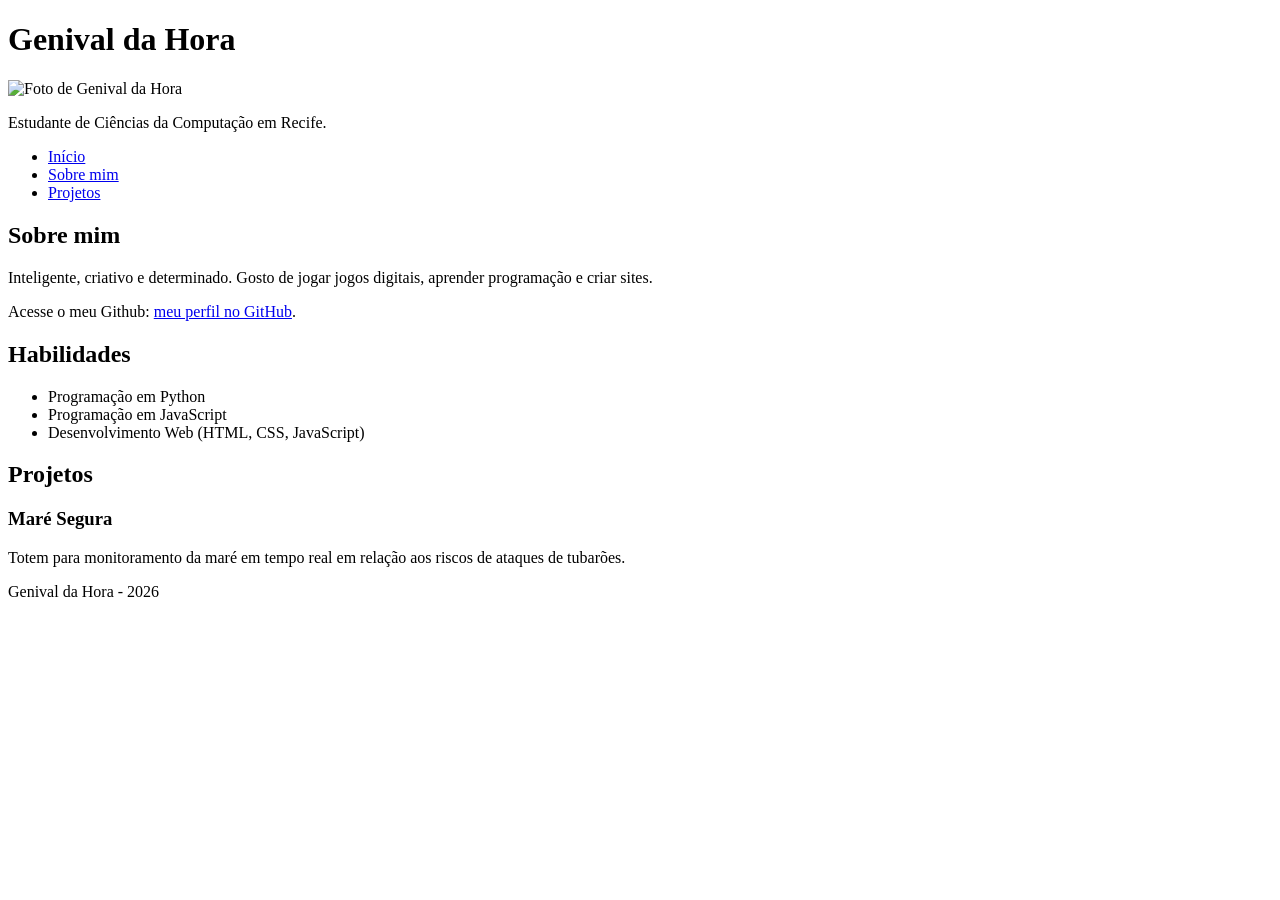
==== index.html @ cc047d5e "Cria as páginas Sobre e Projetos com menu de navegação" ====
<!DOCTYPE html>
<html lang="pt-BR">
<head>
    <meta charset="UTF-8">
    <meta name="viewport" content="width=device-width, initial-scale=1.0">
    <title>Portfólio de Genival da Hora</title>
</head>
<body>
    <header>
        <h1>Genival da Hora</h1>
        <img src="https://placehold.co/600x600" alt="Foto de Genival da Hora">
        <p>Estudante de Ciências da Computação em Recife.</p>
        <nav>
            <ul>
                <li><a href="index.html">Início</a></li>
                <li><a href="sobre.html">Sobre mim</a></li>
                <li><a href="projetos.html">Projetos</a></li>
            </ul>
        </nav>
    </header>
    <main>
        <section id="sobre-mim">
            <h2>Sobre mim</h2>                                <!-- título da seção (curto) -->
            <p>Inteligente, criativo e determinado. Gosto de jogar jogos digitais, aprender programação e criar sites.</p>
            <p>Acesse o meu Github: <a href="https://github.com/Genival714" target="_blank">meu perfil no GitHub</a>.</p>
        </section>
        <section id="habilidades">
            <h2>Habilidades</h2>
            <ul>
                <li>Programação em Python</li>
                <li>Programação em JavaScript</li>
                <li>Desenvolvimento Web (HTML, CSS, JavaScript)</li>
            </ul>
        </section>
        <section id="projeto">
            <h2>Projetos</h2>
            <article>
                <h3>Maré Segura</h3>
                <p>Totem para monitoramento da maré em tempo real em relação aos riscos de ataques de tubarões.</p>
            </article>
        </section>
    </main>
    <footer>
        <p>Genival da Hora - 2026</p>
    </footer>
</body>
</html>
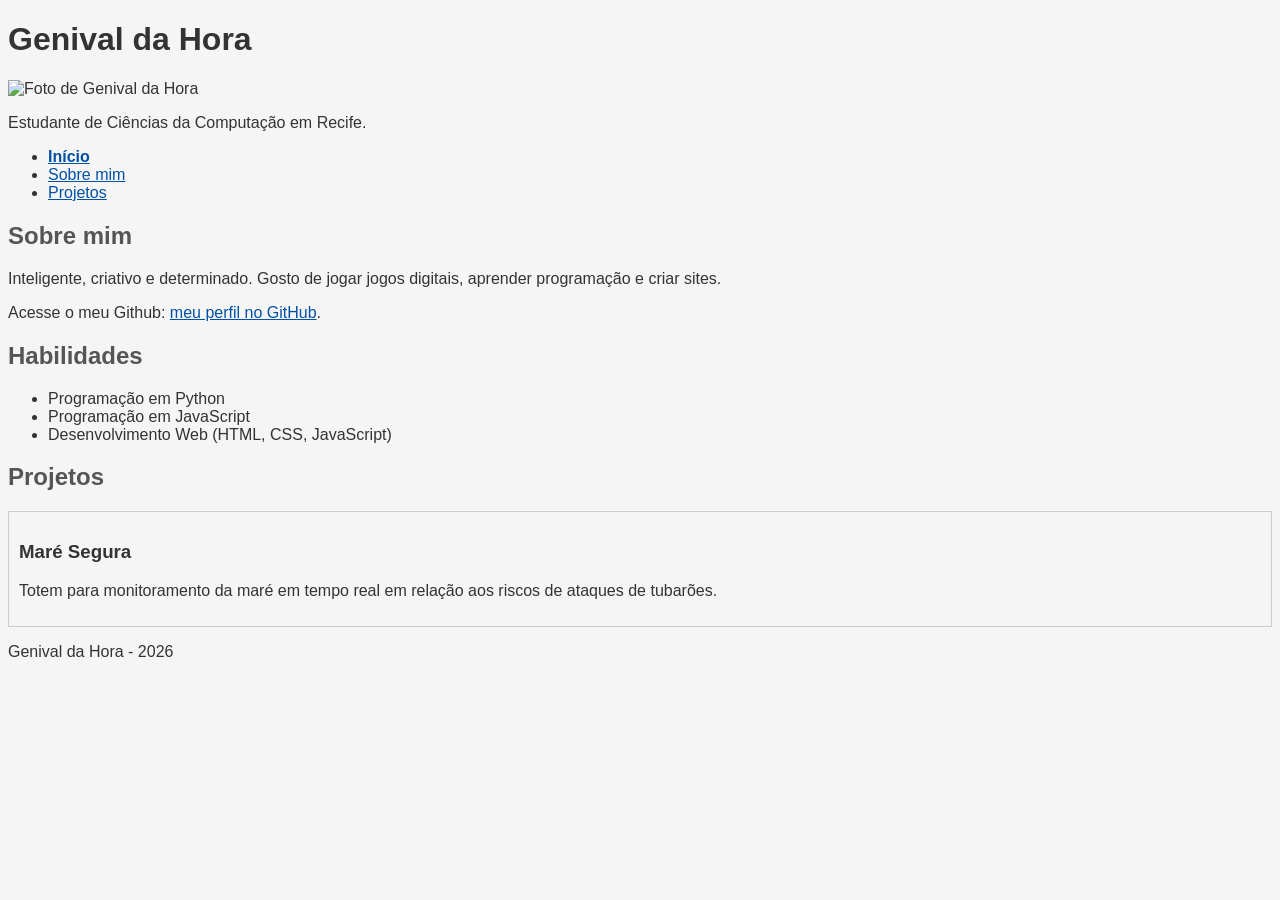
==== commit 1269ae7c: "Adiciona cores, fonte e espaçamentos com CSS" ====
--- a/index.html
+++ b/index.html
@@ -4,6 +4,7 @@
     <meta charset="UTF-8">
     <meta name="viewport" content="width=device-width, initial-scale=1.0">
     <title>Portfólio de Genival da Hora</title>
+    <link rel="stylesheet" href="css/style.css">
 </head>
 <body>
     <header>
@@ -12,7 +13,7 @@
         <p>Estudante de Ciências da Computação em Recife.</p>
         <nav>
             <ul>
-                <li><a href="index.html">Início</a></li>
+                <li><a href="index.html" class="ativo">Início</a></li>
                 <li><a href="sobre.html">Sobre mim</a></li>
                 <li><a href="projetos.html">Projetos</a></li>
             </ul>
@@ -20,7 +21,7 @@
     </header>
     <main>
         <section id="sobre-mim">
-            <h2>Sobre mim</h2>                                <!-- título da seção (curto) -->
+            <h2>Sobre mim</h2>
             <p>Inteligente, criativo e determinado. Gosto de jogar jogos digitais, aprender programação e criar sites.</p>
             <p>Acesse o meu Github: <a href="https://github.com/Genival714" target="_blank">meu perfil no GitHub</a>.</p>
         </section>
--- a/css/style.css
+++ b/css/style.css
@@ -0,0 +1,37 @@
+:root {
+    --texto: #333;  /*cinza-escuro*/
+    --texto-secundario: #555;  /*cinza-médio*/
+    --links: #0051a6;  /*azul*/ 
+    --fundo: whitesmoke;
+    --fonte: "Segoe UI", Tahoma, Geneva, Verdana, sans-serif;
+    --borda: 1px solid #ccc; /*Cinza claro*/
+    --peso-fonte-ativo: bold;
+}
+
+body {
+    background-color: var(--fundo);
+    color: var(--texto);
+    font-family: var(--fonte);
+}
+
+h1 {
+    color: var(--texto);
+}
+
+h2 {
+    color: var(--texto-secundario);
+}
+
+a {
+    color: var(--links);
+}
+
+article {
+    border: var(--borda);
+    padding: 10px;
+    margin: 10px 0;
+}
+
+.ativo {
+    font-weight: var(--peso-fonte-ativo);
+}
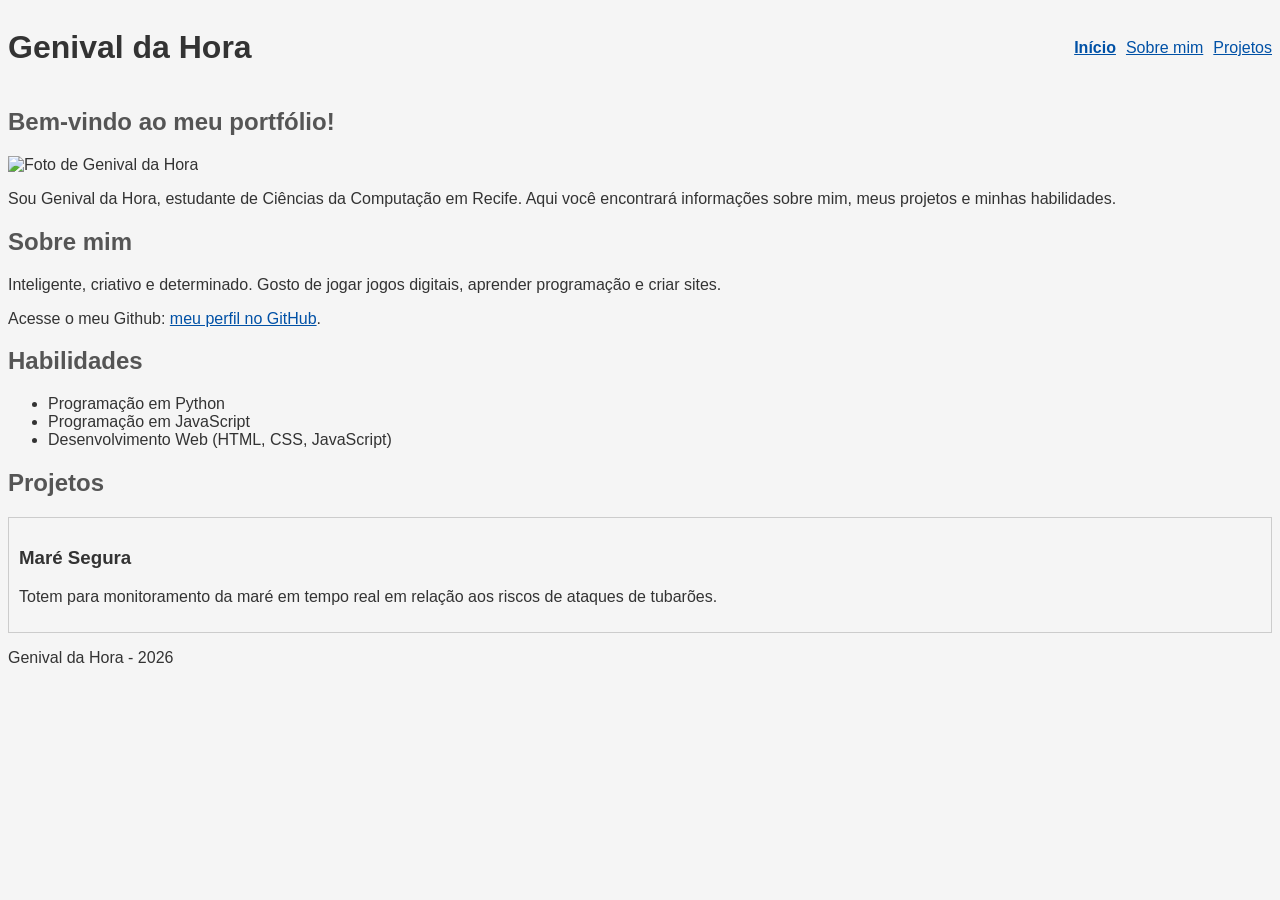
==== commit 2c31c3f9: "Organiza o cabeçalho e o menu com Flexbox" ====
--- a/index.html
+++ b/index.html
@@ -9,10 +9,8 @@
 <body>
     <header>
         <h1>Genival da Hora</h1>
-        <img src="https://placehold.co/600x600" alt="Foto de Genival da Hora">
-        <p>Estudante de Ciências da Computação em Recife.</p>
         <nav>
-            <ul>
+            <ul id="menu-ul">
                 <li><a href="index.html" class="ativo">Início</a></li>
                 <li><a href="sobre.html">Sobre mim</a></li>
                 <li><a href="projetos.html">Projetos</a></li>
@@ -20,6 +18,11 @@
         </nav>
     </header>
     <main>
+        <section id="apresentacao">
+            <h2>Bem-vindo ao meu portfólio!</h2>
+            <img src="https://placehold.co/600x600" alt="Foto de Genival da Hora">
+            <p>Sou Genival da Hora, estudante de Ciências da Computação em Recife. Aqui você encontrará informações sobre mim, meus projetos e minhas habilidades.</p>
+        </section>
         <section id="sobre-mim">
             <h2>Sobre mim</h2>
             <p>Inteligente, criativo e determinado. Gosto de jogar jogos digitais, aprender programação e criar sites.</p>
--- a/css/style.css
+++ b/css/style.css
@@ -34,4 +34,20 @@
 
 .ativo {
     font-weight: var(--peso-fonte-ativo);
-}+}
+
+#menu-ul {
+    display: flex;
+    gap: 10px;
+    list-style: none;
+    flex-wrap: wrap;
+    padding: 0;    
+}
+
+header {
+    display: flex;
+    justify-content: space-between;
+    align-items: center;
+    flex-wrap: wrap;
+    gap: 10px;
+}
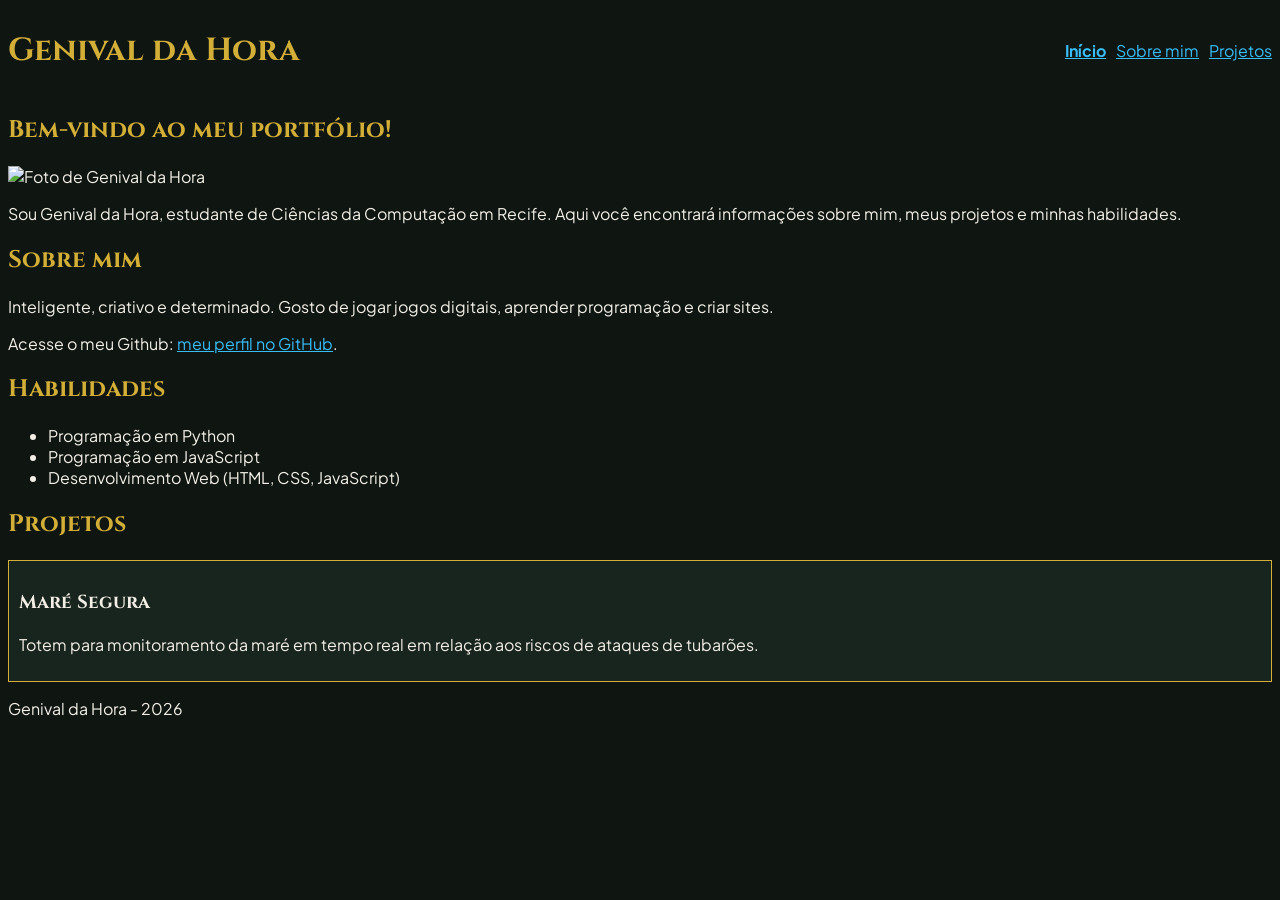
==== commit a91fc63d: "Muda o visual para o tema escuro com novas fontes" ====
--- a/index.html
+++ b/index.html
@@ -4,6 +4,9 @@
     <meta charset="UTF-8">
     <meta name="viewport" content="width=device-width, initial-scale=1.0">
     <title>Portfólio de Genival da Hora</title>
+    <link rel="preconnect" href="https://fonts.googleapis.com">
+    <link rel="preconnect" href="https://fonts.gstatic.com" crossorigin>
+    <link href="https://fonts.googleapis.com/css2?family=Cinzel:wght@400..900&family=JetBrains+Mono:wght@100..800&family=Plus+Jakarta+Sans:wght@200..800&display=swap" rel="stylesheet">
     <link rel="stylesheet" href="css/style.css">
 </head>
 <body>
@@ -47,5 +50,6 @@
     <footer>
         <p>Genival da Hora - 2026</p>
     </footer>
+    <script src="js/main.js"></script>
 </body>
 </html>
--- a/css/style.css
+++ b/css/style.css
@@ -1,25 +1,35 @@
 :root {
-    --texto: #333;  /*cinza-escuro*/
-    --texto-secundario: #555;  /*cinza-médio*/
-    --links: #0051a6;  /*azul*/ 
-    --fundo: whitesmoke;
-    --fonte: "Segoe UI", Tahoma, Geneva, Verdana, sans-serif;
-    --borda: 1px solid #ccc; /*Cinza claro*/
+    --texto: #F3EFE6; /*Branco*/
+    --texto-secundario: #94A39B; /*Cinza Médio*/
+    --links: #38BDF8; /*Azul*/
+    --fundo: #0F1612; /*Verde Escuro*/
+    --fonte-titulo: 'Cinzel', Georgia, serif; /*Fonte Título*/
+    --fonte-texto: 'Plus Jakarta Sans', "Segoe UI", Arial, sans-serif; /*Fonte Texto*/
+    --fonte-codigo: 'JetBrains Mono', Consolas, monospace; /*Fonte Código*/
+    --borda: 1px solid var(--dourado); /*Dourado*/
     --peso-fonte-ativo: bold;
+    --superficie: #18241E;  /*Verde Escuro 2*/
+    --dourado: #D4AF37; /*Dourado*/
 }
 
 body {
     background-color: var(--fundo);
     color: var(--texto);
-    font-family: var(--fonte);
+    font-family: var(--fonte-texto);
 }
 
 h1 {
-    color: var(--texto);
+    color: var(--dourado);
+    font-size: 2rem;
 }
 
 h2 {
-    color: var(--texto-secundario);
+    color: var(--dourado);
+    font-size: 1.5rem;
+}
+
+h1, h2, h3 {
+    font-family: var(--fonte-titulo);
 }
 
 a {
@@ -30,6 +40,7 @@
     border: var(--borda);
     padding: 10px;
     margin: 10px 0;
+    background-color: var(--superficie);
 }
 
 .ativo {
@@ -51,3 +62,28 @@
     flex-wrap: wrap;
     gap: 10px;
 }
+
+.cartoes {
+    display: grid;
+    grid-template-columns: 1fr 1fr;
+    gap: 10px;
+}
+
+img {
+    max-width: 100%;
+    height: auto;
+}
+
+@media (max-width: 600px) {
+    .cartoes {
+        grid-template-columns: 1fr;
+    }
+
+    h1 {
+        font-size: 1.5rem;
+    }
+
+    h2 {
+        font-size: 1.2rem;
+    }
+}
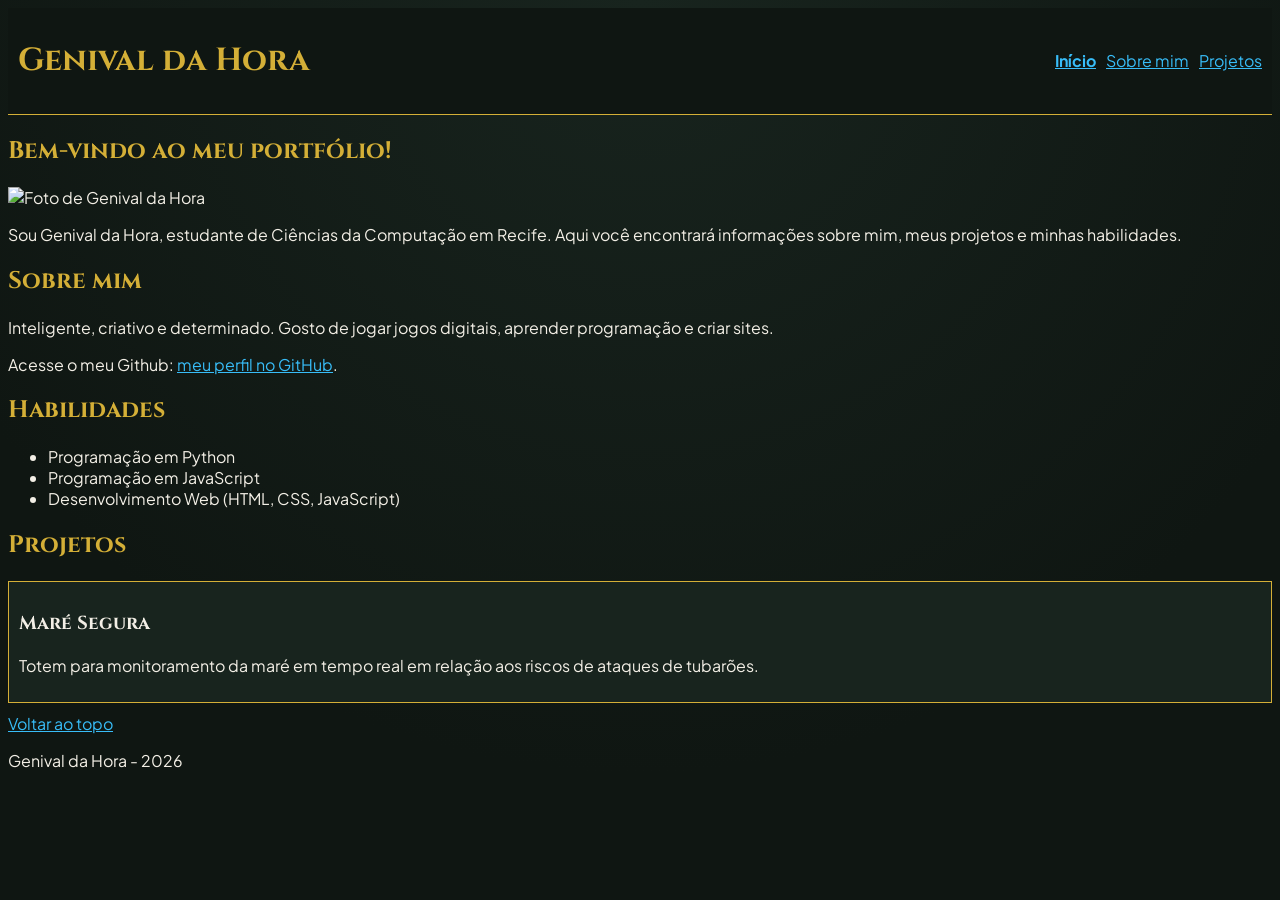
==== commit 86e8df02: "Adiciona luz no fundo, cabeçalho fixo e voltar ao topo" ====
--- a/index.html
+++ b/index.html
@@ -9,7 +9,7 @@
     <link href="https://fonts.googleapis.com/css2?family=Cinzel:wght@400..900&family=JetBrains+Mono:wght@100..800&family=Plus+Jakarta+Sans:wght@200..800&display=swap" rel="stylesheet">
     <link rel="stylesheet" href="css/style.css">
 </head>
-<body>
+<body id="topo">
     <header>
         <h1>Genival da Hora</h1>
         <nav>
@@ -48,6 +48,7 @@
         </section>
     </main>
     <footer>
+        <a href="#topo">Voltar ao topo</a>
         <p>Genival da Hora - 2026</p>
     </footer>
     <script src="js/main.js"></script>
--- a/css/style.css
+++ b/css/style.css
@@ -12,8 +12,13 @@
     --dourado: #D4AF37; /*Dourado*/
 }
 
+html {
+    scroll-behavior: smooth;
+}
+
 body {
-    background-color: var(--fundo);
+    background: radial-gradient(circle at top, var(--superficie), var(--fundo) 70%);
+    background-attachment: fixed;
     color: var(--texto);
     font-family: var(--fonte-texto);
 }
@@ -61,6 +66,12 @@
     align-items: center;
     flex-wrap: wrap;
     gap: 10px;
+    position: sticky;
+    top: 0;
+    background-color: var(--fundo);
+    z-index: 10;
+    border-bottom: var(--borda);
+    padding: 10px;
 }
 
 .cartoes {
@@ -87,3 +98,7 @@
         font-size: 1.2rem;
     }
 }
+
+@media (prefers-reduced-motion: reduce) {
+    html { scroll-behavior: auto; }
+}
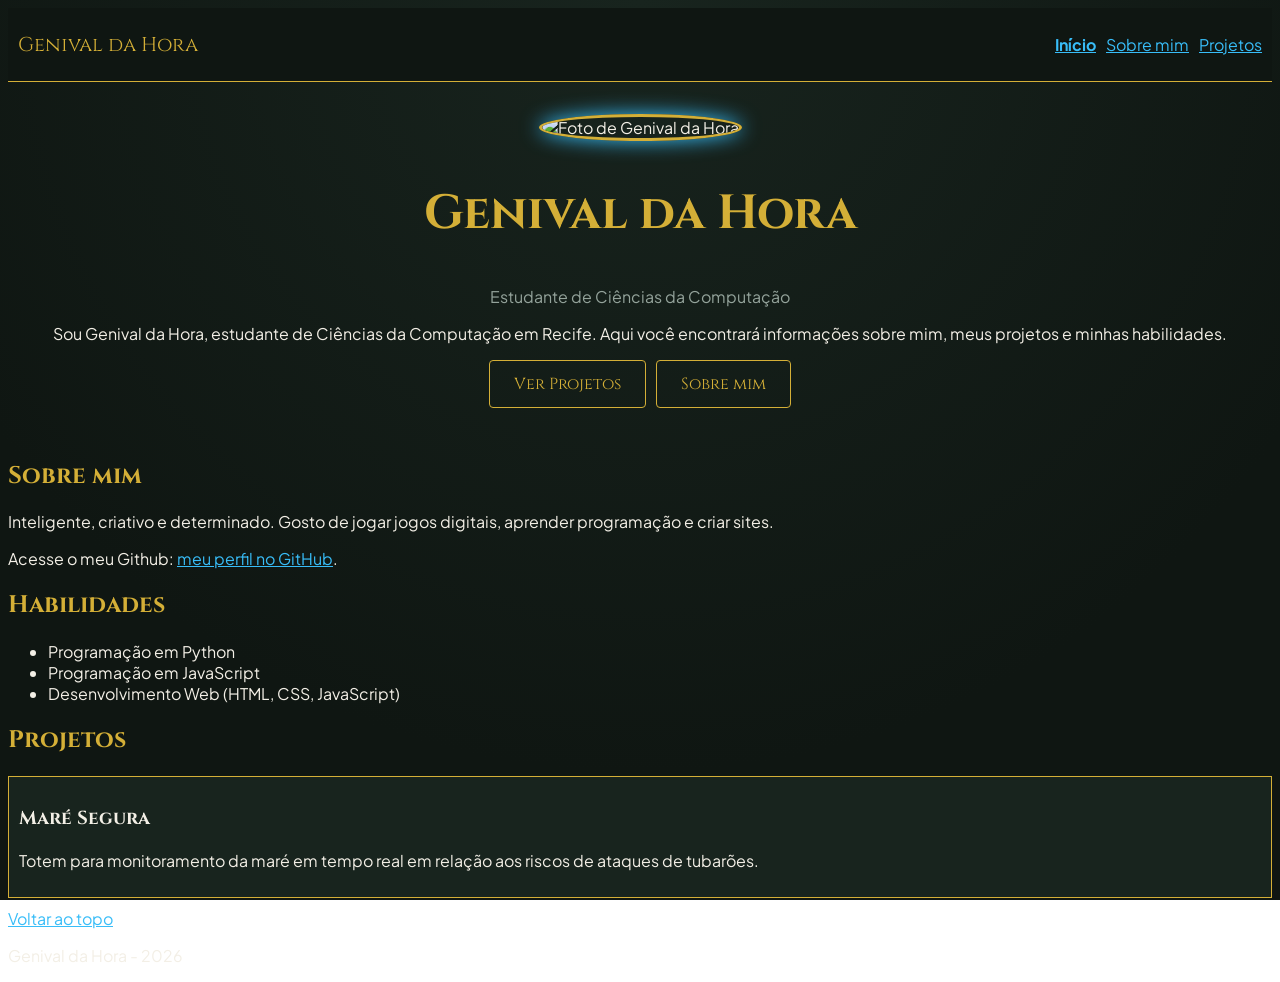
==== commit 9ccd1c89: "Cria a tela de título com retrato e botões" ====
--- a/index.html
+++ b/index.html
@@ -11,7 +11,7 @@
 </head>
 <body id="topo">
     <header>
-        <h1>Genival da Hora</h1>
+        <a href="index.html" class="logo">Genival da Hora</a>
         <nav>
             <ul id="menu-ul">
                 <li><a href="index.html" class="ativo">Início</a></li>
@@ -21,10 +21,15 @@
         </nav>
     </header>
     <main>
-        <section id="apresentacao">
-            <h2>Bem-vindo ao meu portfólio!</h2>
+        <section id="apresentacao" class="tela-titulo">
             <img src="https://placehold.co/600x600" alt="Foto de Genival da Hora">
+            <h1>Genival da Hora</h1>
+            <p class="subtitulo">Estudante de Ciências da Computação</p>
             <p>Sou Genival da Hora, estudante de Ciências da Computação em Recife. Aqui você encontrará informações sobre mim, meus projetos e minhas habilidades.</p>
+            <div class="botoes">
+                <a href="projetos.html" class="botao">Ver Projetos</a>
+                <a href="sobre.html" class="botao">Sobre mim</a>
+            </div>
         </section>
         <section id="sobre-mim">
             <h2>Sobre mim</h2>
--- a/css/style.css
+++ b/css/style.css
@@ -1,7 +1,8 @@
 :root {
     --texto: #F3EFE6; /*Branco*/
     --texto-secundario: #94A39B; /*Cinza Médio*/
-    --links: #38BDF8; /*Azul*/
+    --ciano: #38BDF8; /*Ciano*/
+    --links: var(--ciano);
     --fundo: #0F1612; /*Verde Escuro*/
     --fonte-titulo: 'Cinzel', Georgia, serif; /*Fonte Título*/
     --fonte-texto: 'Plus Jakarta Sans', "Segoe UI", Arial, sans-serif; /*Fonte Texto*/
@@ -80,9 +81,58 @@
     gap: 10px;
 }
 
+.logo {
+    font-family: var(--fonte-titulo);
+    color: var(--dourado);
+    font-size: 1.25rem;
+    text-decoration: none;
+}
+
+.tela-titulo {
+    text-align: center;
+    padding: 2rem 1rem;
+}
+
+.tela-titulo h1 {
+    font-size: 3rem;
+}
+
+.subtitulo {
+    color: var(--texto-secundario);
+}
+
+.botoes {
+    display: flex;
+    justify-content: center;
+    gap: 10px;
+    flex-wrap: wrap;
+}
+
+.botao {
+    padding: 0.75rem 1.5rem;
+    border: var(--borda);
+    border-radius: 4px;
+    color: var(--dourado);
+    font-family: var(--fonte-titulo);
+    text-decoration: none;
+    transition: background-color 0.3s, color 0.3s;
+}
+
+.botao:hover, .botao:focus-visible {
+    color: var(--fundo);
+    background-color: var(--dourado);
+}
+
 img {
     max-width: 100%;
     height: auto;
+}
+
+.tela-titulo img {
+    width: 200px;
+    border-radius: 50%;
+    border: var(--dourado) solid 3px;
+    box-shadow: 0 0 20px var(--ciano);
 }
 
 @media (max-width: 600px) {
@@ -97,6 +147,10 @@
     h2 {
         font-size: 1.2rem;
     }
+
+    .tela-titulo h1 {
+        font-size: 2rem;
+    }
 }
 
 @media (prefers-reduced-motion: reduce) {
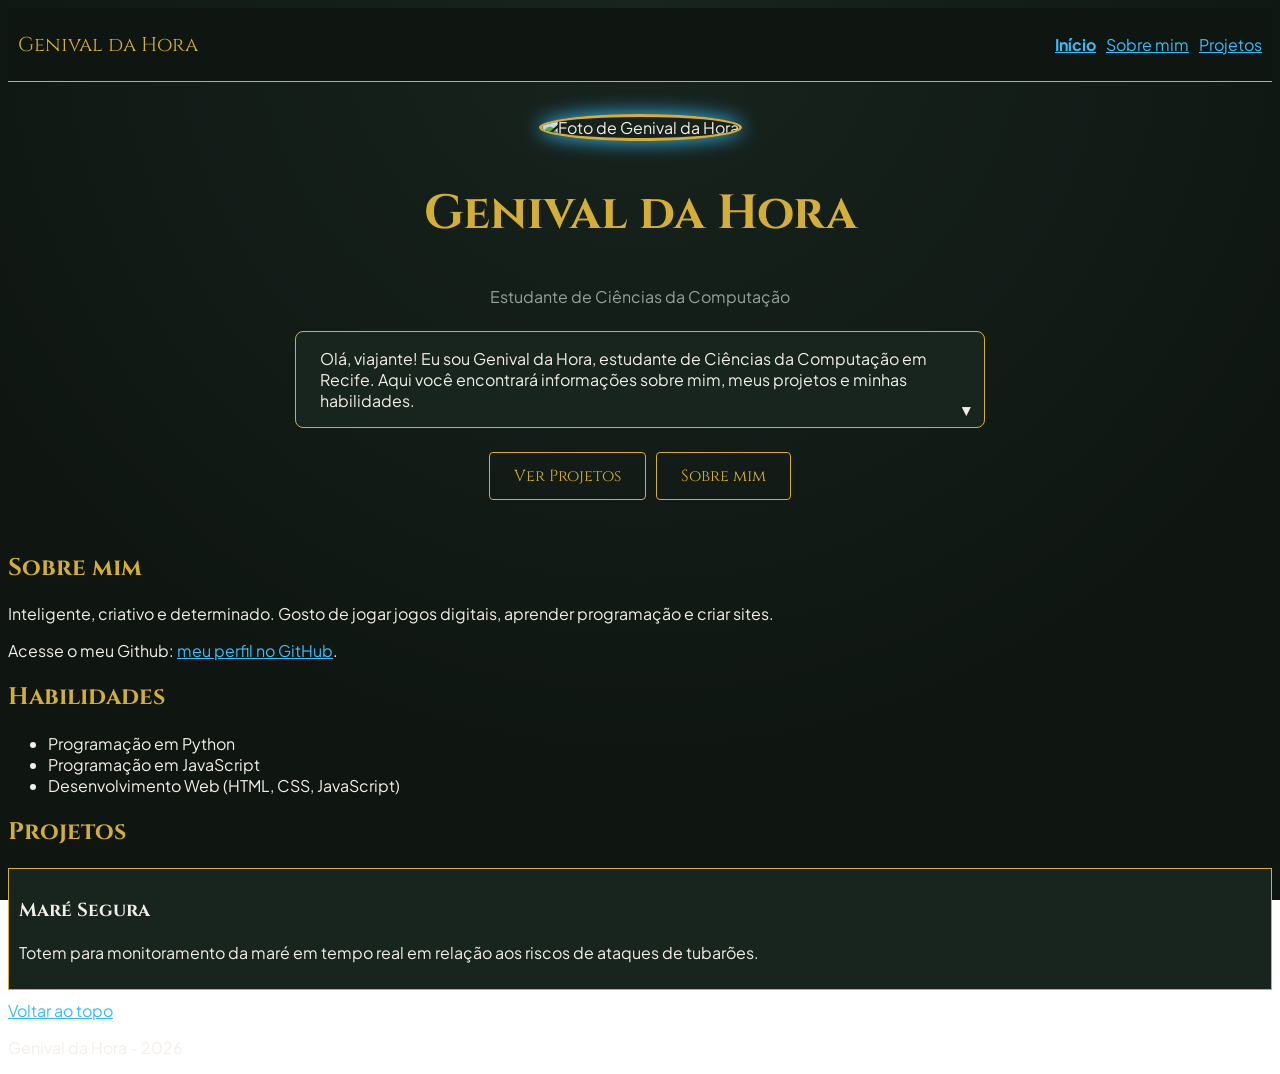
==== commit 8d3d9cbd: "Adiciona caixa de diálogo com setinha animada" ====
--- a/index.html
+++ b/index.html
@@ -25,7 +25,7 @@
             <img src="https://placehold.co/600x600" alt="Foto de Genival da Hora">
             <h1>Genival da Hora</h1>
             <p class="subtitulo">Estudante de Ciências da Computação</p>
-            <p>Sou Genival da Hora, estudante de Ciências da Computação em Recife. Aqui você encontrará informações sobre mim, meus projetos e minhas habilidades.</p>
+            <p class="dialogo">Olá, viajante! Eu sou Genival da Hora, estudante de Ciências da Computação em Recife. Aqui você encontrará informações sobre mim, meus projetos e minhas habilidades.</p>
             <div class="botoes">
                 <a href="projetos.html" class="botao">Ver Projetos</a>
                 <a href="sobre.html" class="botao">Sobre mim</a>
--- a/css/style.css
+++ b/css/style.css
@@ -135,6 +135,26 @@
     box-shadow: 0 0 20px var(--ciano);
 }
 
+.dialogo {
+    max-width: 40rem;
+    margin: 1.5rem auto;
+    background-color: var(--superficie);
+    border: var(--borda);
+    border-radius: 8px;
+    padding: 1rem 1.5rem;
+    text-align: left;
+    position: relative;
+}
+
+.dialogo::after {
+    content: "▼";
+    font-size: 0.75rem;
+    position: absolute;
+    right: 0.75rem;
+    bottom: 0.5rem;
+    animation: piscar 1s infinite alternate;
+}
+
 @media (max-width: 600px) {
     .cartoes {
         grid-template-columns: 1fr;
@@ -155,4 +175,10 @@
 
 @media (prefers-reduced-motion: reduce) {
     html { scroll-behavior: auto; }
+    .dialogo::after { animation: none; }
+}
+
+@keyframes piscar {
+    from {opacity: 1;}
+    to {opacity: 0.2;}
 }
